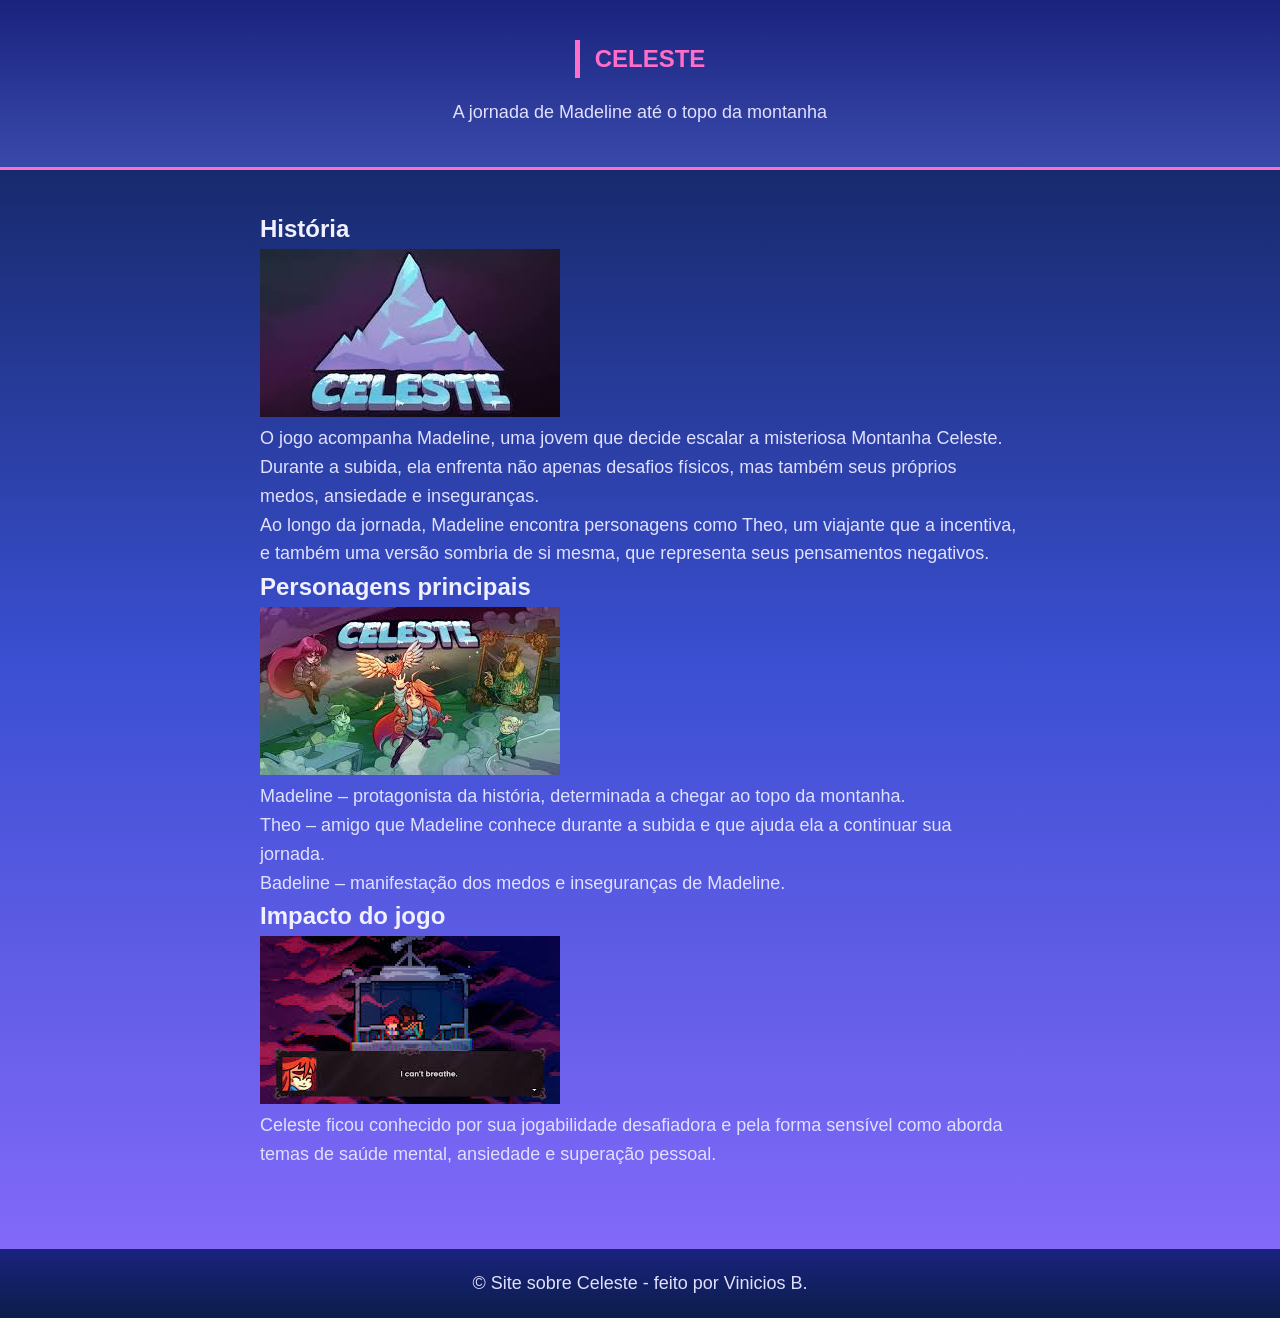
==== index.html @ 5d8ab2da "Add files via upload" ====
<!DOCTYPE html>
<html lang="pt-br">
<head>
<meta charset="UTF-8">
<meta name="viewport" content="width=device-width, initial-scale=1.0">
<title>Celeste</title>
<link rel="stylesheet" href="style.css">
</head>

<body>

<header>
<h1>Celeste</h1>
<p>A jornada de Madeline até o topo da montanha</p>
</header>

<main class="container">

<section class="jogo-secao">

<h2>História</h2>

<img src="celeste2.jpeg" class="imagem-jogo">

<p>
O jogo acompanha Madeline, uma jovem que decide escalar a misteriosa
Montanha Celeste. Durante a subida, ela enfrenta não apenas desafios
físicos, mas também seus próprios medos, ansiedade e inseguranças.
</p>

<p>
Ao longo da jornada, Madeline encontra personagens como Theo,
um viajante que a incentiva, e também uma versão sombria de si mesma,
que representa seus pensamentos negativos.
</p>

</section>


<section class="jogo-secao">

<h2>Personagens principais</h2>

<img src="celetse.jpeg" class="imagem-jogo">

<p>
Madeline – protagonista da história, determinada a chegar ao topo da montanha.
</p>

<p>
Theo – amigo que Madeline conhece durante a subida e que ajuda ela
a continuar sua jornada.
</p>

<p>
Badeline – manifestação dos medos e inseguranças de Madeline.
</p>

</section>


<section class="jogo-secao">

<h2>Impacto do jogo</h2>

<img src="celeste.jpeg" class="imagem-jogo">

<p>
Celeste ficou conhecido por sua jogabilidade desafiadora e pela forma
sensível como aborda temas de saúde mental, ansiedade e superação
pessoal.
</p>

</section>

</main>

<footer>
<p> © Site sobre Celeste - feito por Vinicios B.</p>
</footer>

</body>
</html>
---- style.css ----
* {
    margin: 0;
    padding: 0;
    box-sizing: border-box;
}

body {
    background: linear-gradient(#0b1d4a,#3a4fd1,#8b6cff);
    color: #f0f0ff;
    font-family: 'Inter', sans-serif;
    line-height: 1.6;
    display: flex;
    flex-direction: column;
    min-height: 100vh;
}

header {
    background: linear-gradient(#1a237e,#3949ab);
    padding: 40px 20px;
    display: flex;
    flex-direction: column;
    align-items: center;
    border-bottom: 3px solid #ff6ec7;
}

header img {
    width: 120px;
    height: auto;
    border-radius: 50%;
    margin-bottom: 15px;
}

header h2 {
    text-transform: uppercase;
    letter-spacing: 5px;
    color: #ffffff;
}

.container {
    max-width: 800px;
    margin: 40px auto;
    padding: 0 20px;
    flex: 1;
}

h1 {
    color: #ff6ec7;
    text-transform: uppercase;
    margin-bottom: 20px;
    font-size: 1.5rem;
    border-left: 5px solid #ff6ec7;
    padding-left: 15px;
}

.game-title {
    font-size: 2rem;
    font-weight: bold;
    margin: 20px 0;
    color: #ffffff;
}

.capa-jogo {
    width: 100%;
    max-width: 300px;
    height: auto;
    display: block;
    margin: 20px 0;
    border-radius: 8px;
    box-shadow: 0 10px 30px rgba(0,0,0,0.5);
}

.lore-text{
    font-size: 1.1rem;
    text-align: justify;
    color: #e0e0ff;
}

.lore-text strong {
    color: #ffffff;
    display: block;
    margin-top: 25px;
    font-size: 1.3rem;
}

footer {
    background: linear-gradient(#1a237e,#0b1d4a);
    color: #bbb;
    text-align: center;
    padding: 20px;
    font-size: 0.9rem;
    margin-top: 40px;
}

p {
    font-size: 18px;
    color: #e0e0ff;
}

.subtitulo-jogo{
    font-size: 40px;
    font-weight: bold;
    color: #ffffff;
    margin-top: 20px;
    margin-bottom: 10px;
    text-transform: uppercase;
}
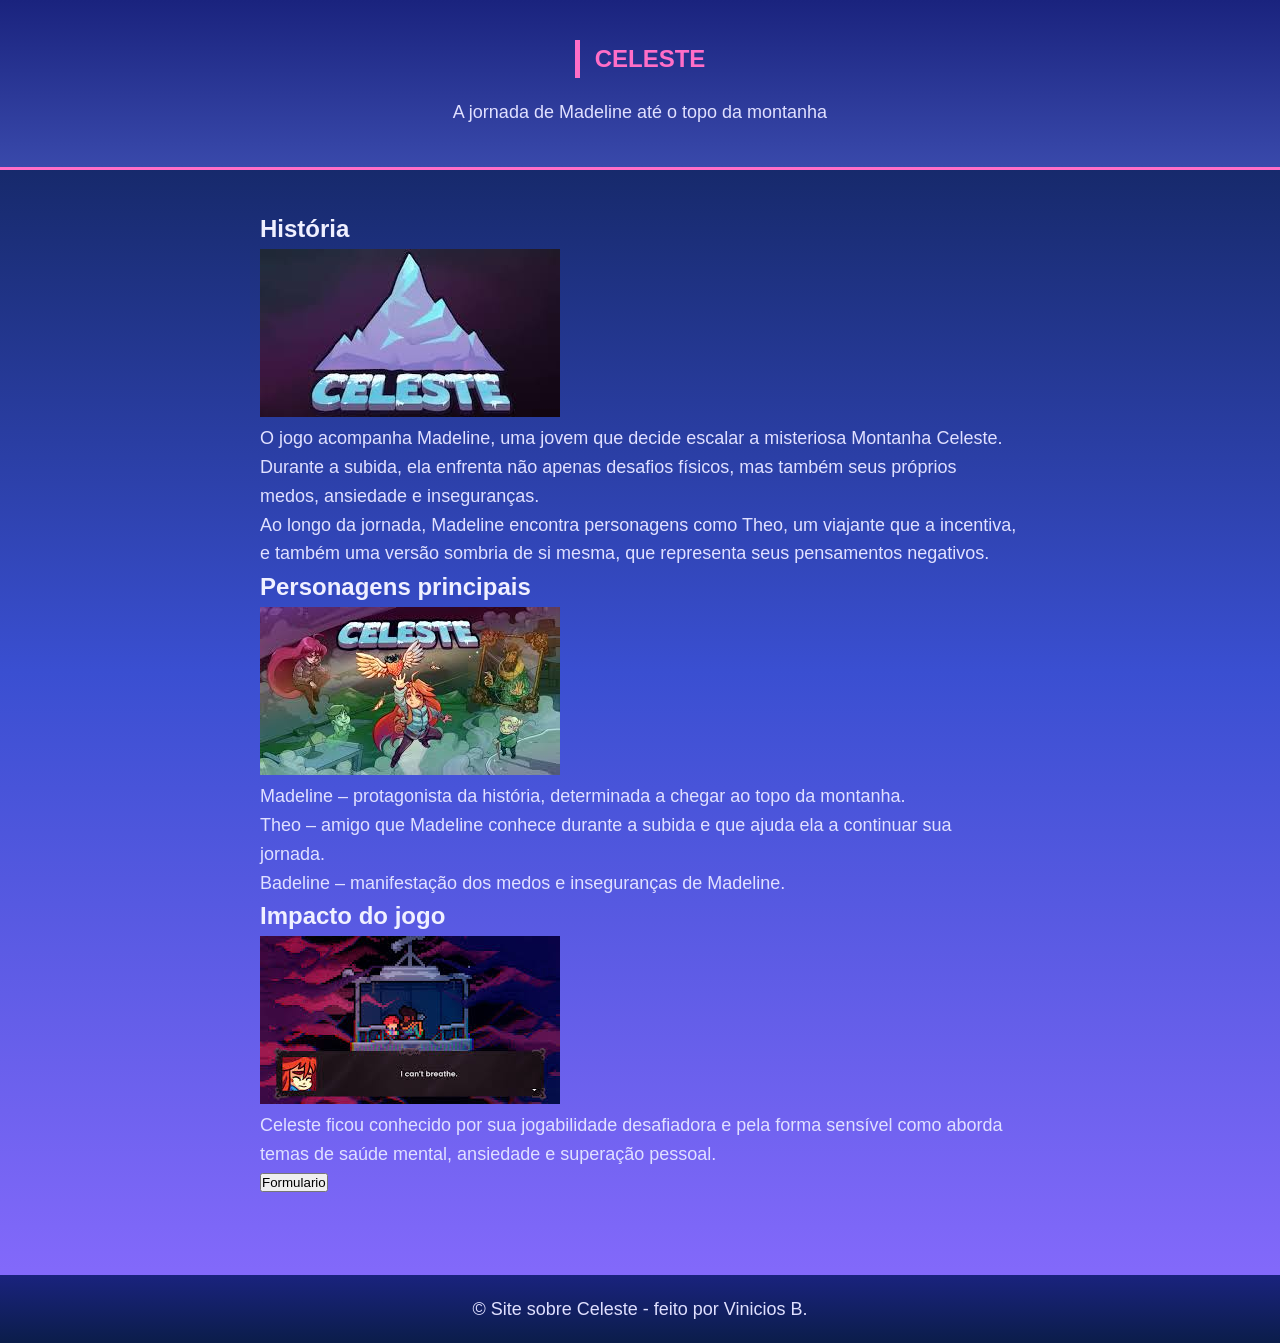
==== commit c71279c0: "Update index.html acabei de colocar um botão para ir pro formulario" ====
--- a/index.html
+++ b/index.html
@@ -70,7 +70,7 @@
 sensível como aborda temas de saúde mental, ansiedade e superação
 pessoal.
 </p>
-
+<A href="cadastro.html" ><button>Formulario</button></A>
 </section>
 
 </main>
@@ -80,4 +80,4 @@
 </footer>
 
 </body>
-</html>+</html>
